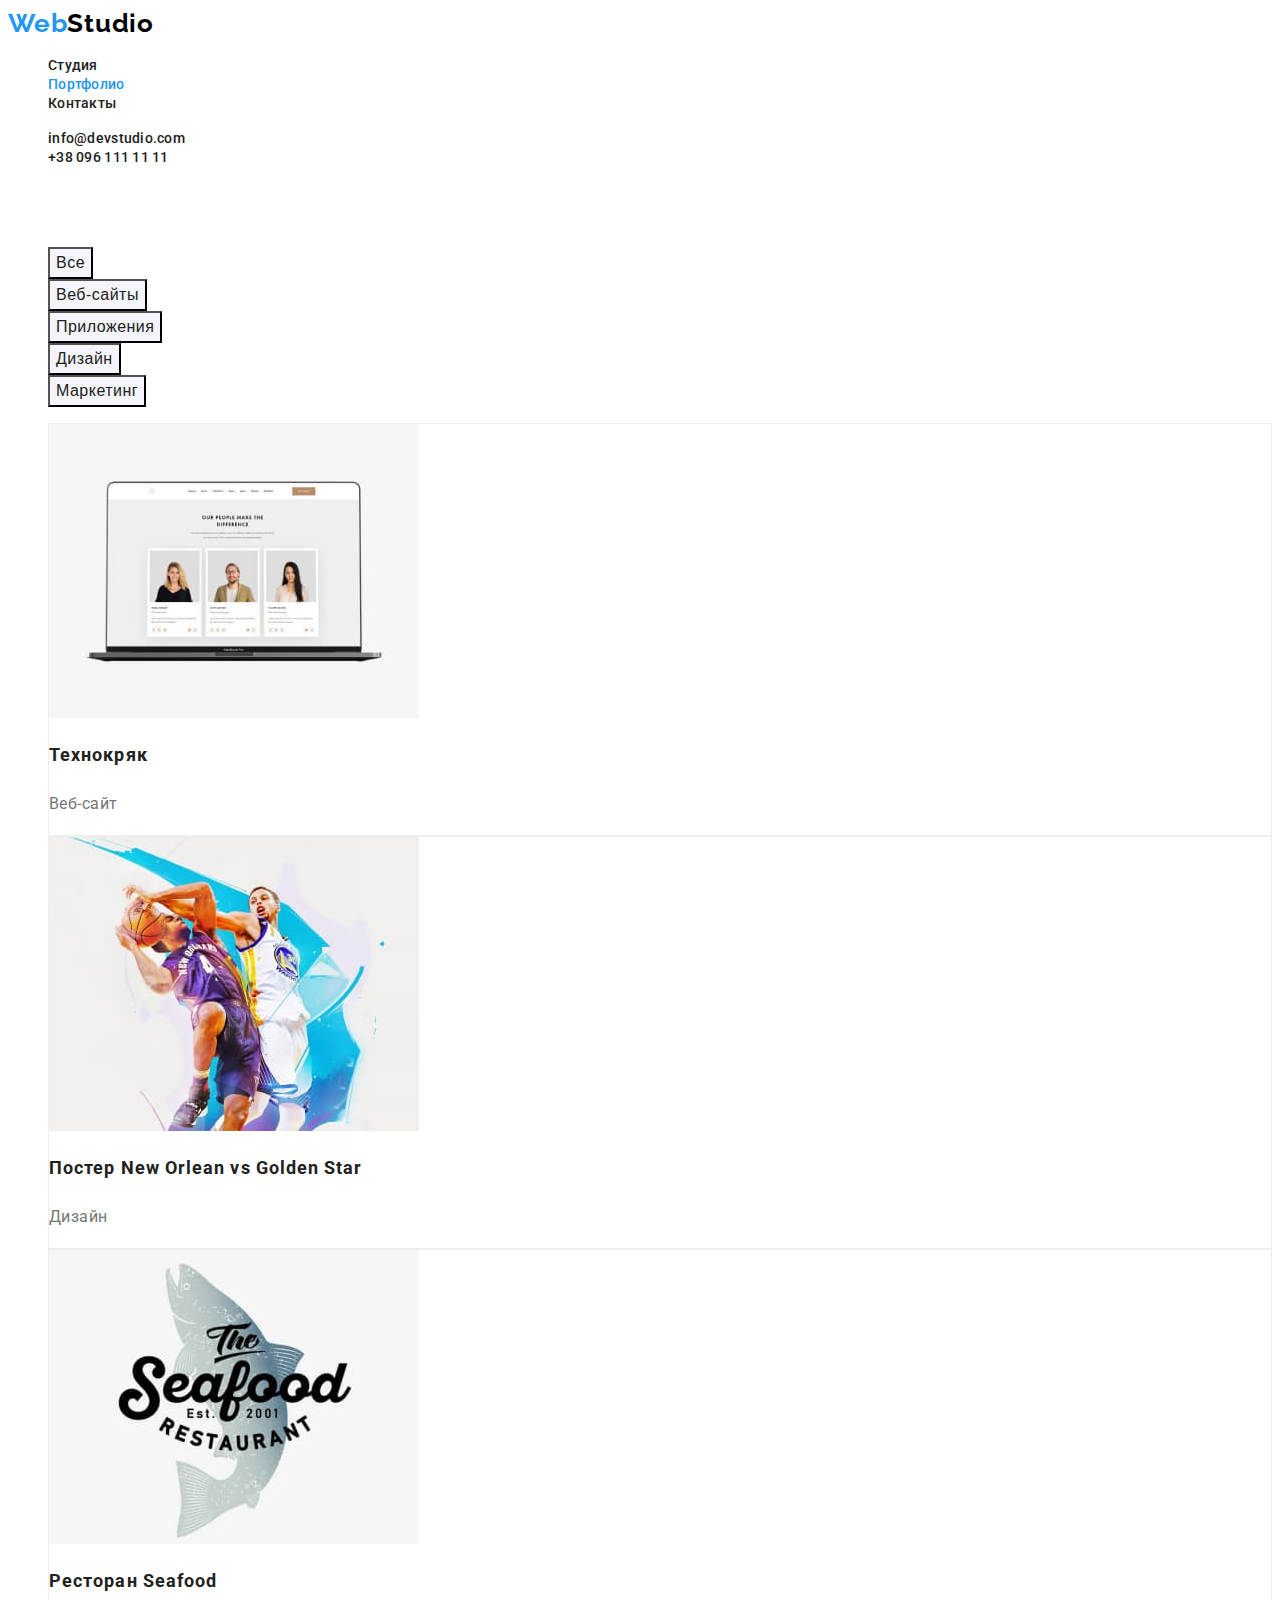
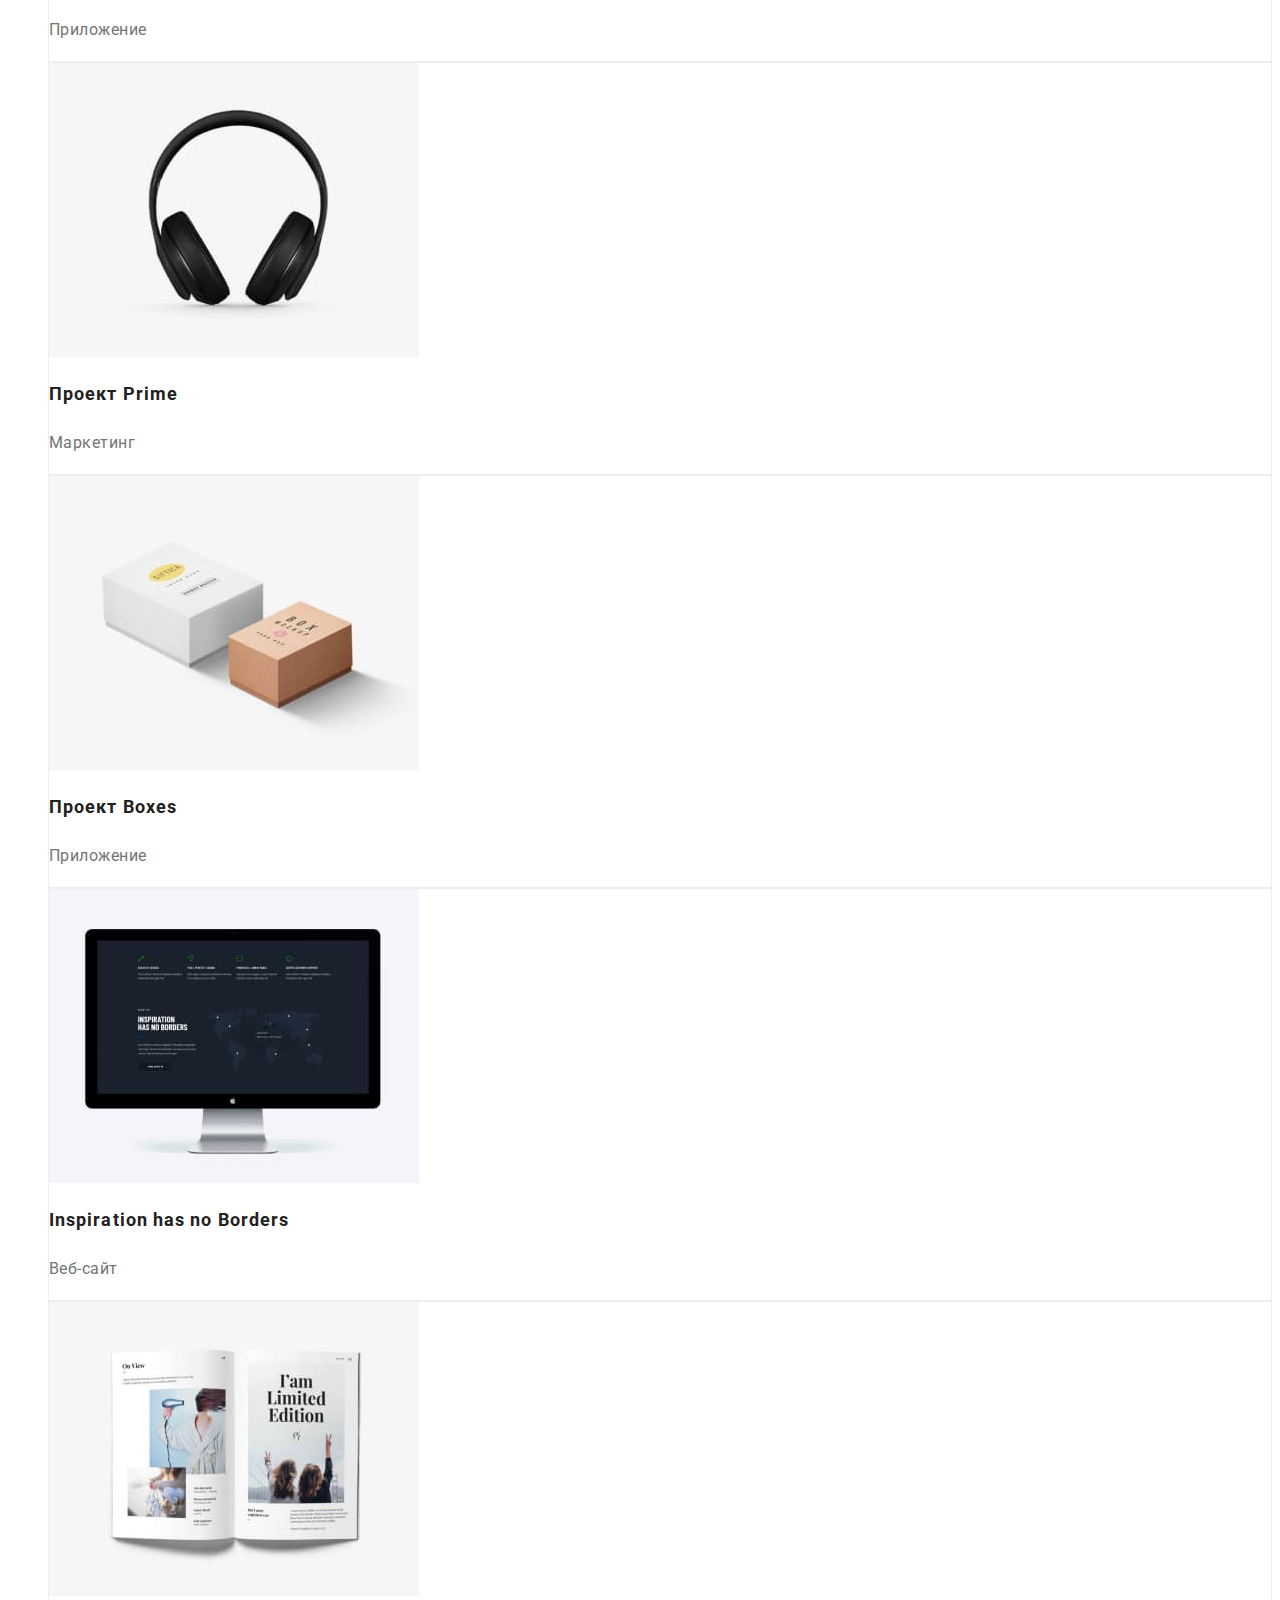
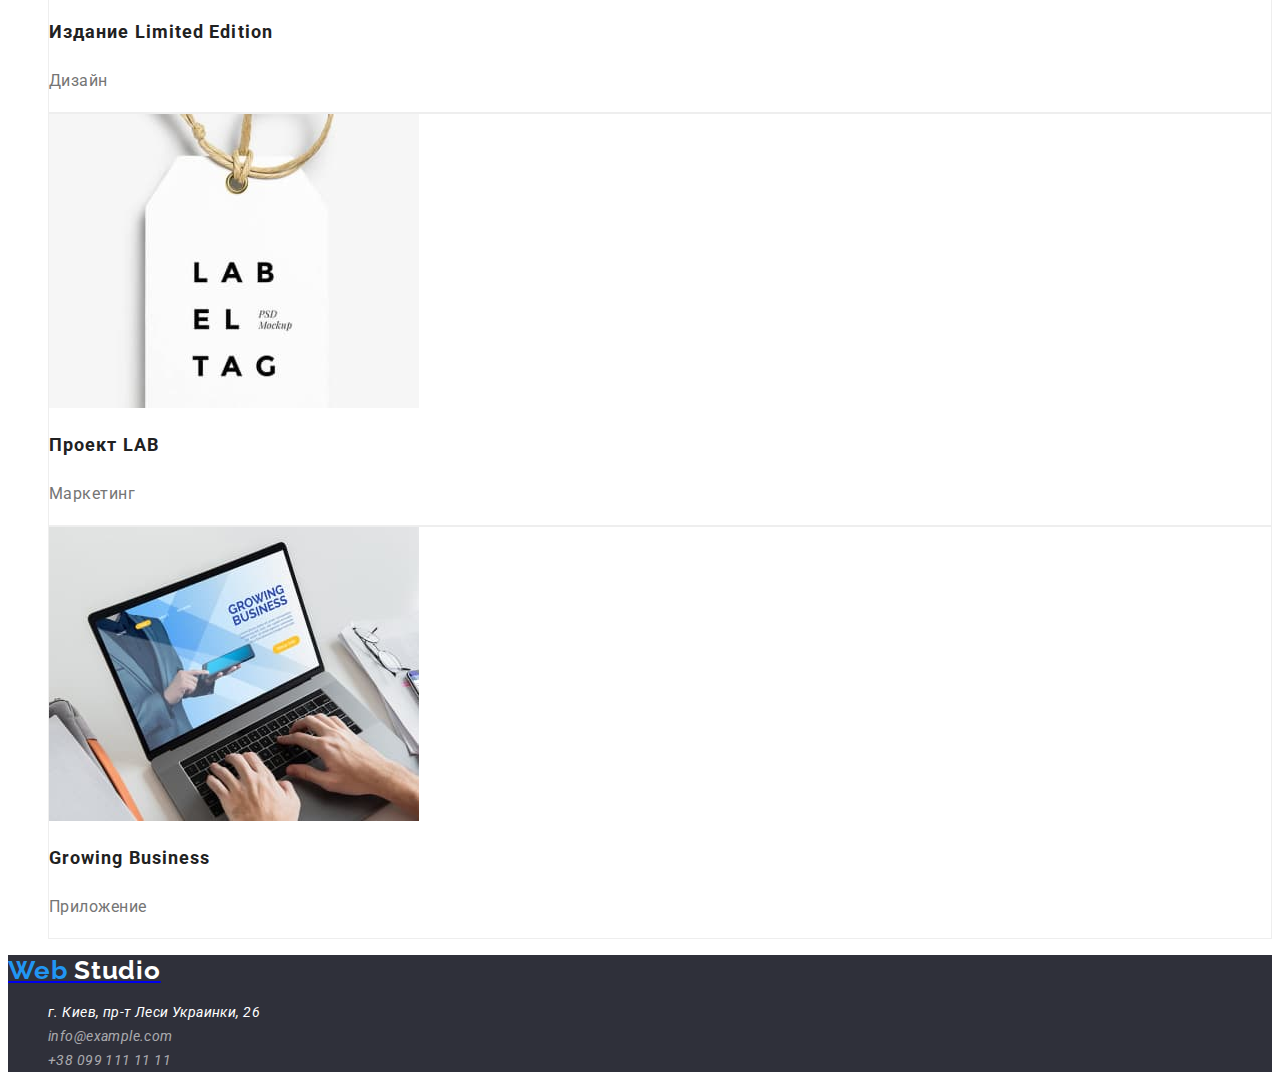
==== portfolio.html @ 638bc55e "add portfolio and style" ====
<!DOCTYPE html>
<html lang="ru">
  <head>
    <meta charset="UTF-8" />
    <meta http-equiv="X-UA-Compatible" content="IE=edge" />
    <meta name="viewport" content="width=device-width, initial-scale=1.0" />
    <link rel="preconnect" href="https://fonts.googleapis.com" />
    <link rel="preconnect" href="https://fonts.gstatic.com" crossorigin />
    <link
      href="https://fonts.googleapis.com/css2?family=Raleway:wght@700&family=Roboto:wght@400;500;700;900&display=swap"
      rel="stylesheet"
    />
    <link rel="stylesheet" href="./css/style.css" />
    <title>WebStudio</title>
  </head>
  <body>
    <!-- Header -->
    <header>
      <nav>
        <a class="logo link" href="./index.html">
          <span class="logo-first">Web</span><span class="logo-second">Studio</span>
        </a>
        <ul class="list">
          <li><a class="link" href="./index.html">Студия</a></li>
          <li><a class="link current" href="./portfolio.html">Портфолио</a></li>
          <li><a class="link" href="#">Контакты</a></li>
        </ul>
      </nav>
      <ul class="list">
        <li><a class="link" href="mailto:info@devstudio.com">info@devstudio.com</a></li>
        <li><a class="link" href="tel:+380961111111">+38 096 111 11 11</a></li>
      </ul>
    </header>
    <!-- Main -->
    <main>
      <section>
        <h1 class="hide">Наши проекты</h1>
        <ul class="list">
          <li><button class="button-nav" type="button">Все</button></li>
          <li><button class="button-nav" type="button">Веб-сайты</button></li>
          <li><button class="button-nav" type="button">Приложения</button></li>
          <li><button class="button-nav" type="button">Дизайн</button></li>
          <li><button class="button-nav" type="button">Маркетинг</button></li>
        </ul>

        <ul class="list">
          <li class="menu-list">
            <img
              src="./images/laptop.jpg"
              alt="Экран ноутбука на котором изображены три анкеты людей"
              width="370"
            />
            <h2 class="menu-title">Технокряк</h2>
            <p class="menu-text">Веб-сайт</p>
          </li>
          <li class="menu-list">
            <img src="./images/poster.jpg" alt="Игра двух баскетболистов" width="370" />
            <h2 class="menu-title">Постер New Orlean vs Golden Star</h2>
            <p class="menu-text">Дизайн</p>
          </li>
          <li class="menu-list">
            <img src="./images/emblem.jpg" alt="Логотип ресторана Seafood" width="370" />
            <h2 class="menu-title">Ресторан Seafood</h2>
            <p class="menu-text">Приложение</p>
          </li>
          <li class="menu-list">
            <img src="./images/headphone.jpg" alt="Наушники" width="370" />
            <h2 class="menu-title">Проект Prime</h2>
            <p class="menu-text">Маркетинг</p>
          </li>
          <li class="menu-list">
            <img src="./images/boxes.jpg" alt="Две коробки" width="370" />
            <h2 class="menu-title">Проект Boxes</h2>
            <p class="menu-text">Приложение</p>
          </li>
          <li class="menu-list">
            <img src="./images/monitor.jpg" alt="Монитор компьютера" width="370" />
            <h2 class="menu-title">Inspiration has no Borders</h2>
            <p class="menu-text">Веб-сайт</p>
          </li>
          <li class="menu-list">
            <img src="./images/book.jpg" alt="Книга с иллюстрациями" width="370" />
            <h2 class="menu-title">Издание Limited Edition</h2>
            <p class="menu-text">Дизайн</p>
          </li>
          <li class="menu-list">
            <img src="./images/card.jpg" alt="Бирка с названием проекта" width="370" />
            <h2 class="menu-title">Проект LAB</h2>
            <p class="menu-text">Маркетинг</p>
          </li>
          <li class="menu-list">
            <img
              src="./images/laptop2.jpg"
              alt="На экране ноутбука изображен сайт Growing Business"
              width="370"
            />
            <h2 class="menu-title">Growing Business</h2>
            <p class="menu-text">Приложение</p>
          </li>
        </ul>
      </section>
    </main>

    <!-- Footer -->
    <footer class="footer">
      <a class="logo" href="./index.html">
        <span class="logo-first">Web</span> <span class="logo-third">Studio</span>
      </a>
      <address class="contacts">
        <ul class="list">
          <li>
            <a
              class="contacts-link address"
              href="https://goo.gl/maps/piqngm7oDQpEDh6u6"
              target="_blank"
              rel="noopener nofollow noreferrer"
              >г. Киев, пр-т Леси Украинки, 26</a
            >
          </li>
          <li><a class="contacts-link" href="mailto:info@example.com">info@example.com</a></li>
          <li><a class="contacts-link" href="tel:+380991111111">+38 099 111 11 11</a></li>
        </ul>
      </address>
    </footer>
  </body>
</html>
---- css/style.css ----
:root {
--color-basic: #212121;
--color-second: #757575;
--color-acсent: #2196f3;
--color-third: #fff;
--button-background: #188ce8;
--base-background: #fff;
--second-background: #f5f4f2;
}

/* Base */

.link{
    color: var(--color-basic);
    font-family: 'Roboto';
        font-weight: 500;
        font-size: 14px;
        line-height: 16px;
        letter-spacing: 0.02em;
    text-decoration: none;

}
.link:hover,
.link:focus,
.link:active{
    color: var(--color-acсent);
}

.link.current {
color: var(--color-acсent);
}

body{
    font-family: 'Roboto', sans-serif;
    background-color: var(--base-background);
    color: var(--color-second);
}

.title{
        font-weight: 700;
        font-size: 36px;
        line-height: 42px;
        text-align: center;
        letter-spacing: 0.03em;

        color: var(--color-basic);
}

.list{
    list-style: none
}
/* Header */

.logo{
font-family: 'Raleway', sans-serif;
font-weight: 700;
font-size: 26px;
line-height: 31px;
letter-spacing: 0.03em;
}

.logo-first{
    color: var(--color-acсent);
}

.logo-second{
color: #000;
}

.logo-third{
    color: var(--color-third);
}
/* hero */

.hero,
.footer{
    background-color: #2f303a;

}

.hero-title{
    color: var(--color-third);    
        font-weight: 900;
        font-size: 44px;
        line-height: 60px;
        text-align: center;
        letter-spacing: 0.06em;
        text-transform: uppercase;
}

.button{
    color: var(--color-third);
    background-color: var(--color-acсent);
    box-shadow: 0px 4px 4px rgba(0, 0, 0, 0.15);
        border-radius: 4px;
            font-size: 16px;
            line-height: 30px;
            text-align: center;
            letter-spacing: 0.06em;
            font-family: inherit;
            cursor: pointer;
}

.button:hover,
.button:focus,
.button:active{
background-color: var(--button-background);
}

/* Features */


.hide {
    opacity: 0;
}

.list-title{
font-weight: 700;
font-size: 14px;
line-height: 16px;
letter-spacing: 0.03em;
text-transform: uppercase;

color: var(--color-basic) ;
}

.list-text{
font-size: 14px;
line-height: 24px;
letter-spacing: 0.03em;

color: var(--color-second);
}

/* Team */

.team{
    background-color: var(--second-background);
}

.team-title{
font-weight: 500;
font-size: 16px;
line-height: 19px;
letter-spacing: 0.03em;

color: var(--color-basic);
}

.team-text{
font-size: 16px;
line-height: 19px;
letter-spacing: 0.03em;

color: var(--color-second);
}

.team-card{
box-shadow: 0px 1px 3px rgba(0, 0, 0, 0.12), 0px 1px 1px rgba(0, 0, 0, 0.14), 0px 2px 1px rgba(0, 0, 0, 0.2);
    border-radius: 0px 0px 4px 4px;
background-color: var(--base-background);
}

/* Footer */

.contacts{
        font-size: 14px;
        line-height: 24px;
        letter-spacing: 0.03em;
}

.contacts-link{
    color: rgba(255, 255, 255, 0.6);
    text-decoration: none;
}

.contacts-link:hover,
.contacts-link:focus,
.contacts-link:active{
color: var(--color-acсent);
}

.address{
    color: var(--color-third);
}

/* Portfolio */

.button-nav{
    color: var(--color-basic);
    background-color: #F5F4FA;
    font-weight: 500;
        font-size: 16px;
        line-height: 26px;
        text-align: center;
        letter-spacing: 0.03em;
        cursor: pointer;
}

.button-nav:hover,
.button-nav:focus,
.button-nav:active{
    color: #fff;
    background-color: var(--color-accent);
}


.menu-list{
border: 1px solid #EEEEEE;
}

.menu-title{
font-weight: 700;
    font-size: 18px;
    line-height: 36px;
    letter-spacing: 0.06em;
    color: var(--color-basic);   
}

.menu-text{
font-size: 16px;
line-height: 30px;
letter-spacing: 0.03em;
color: var(--color-second);
}
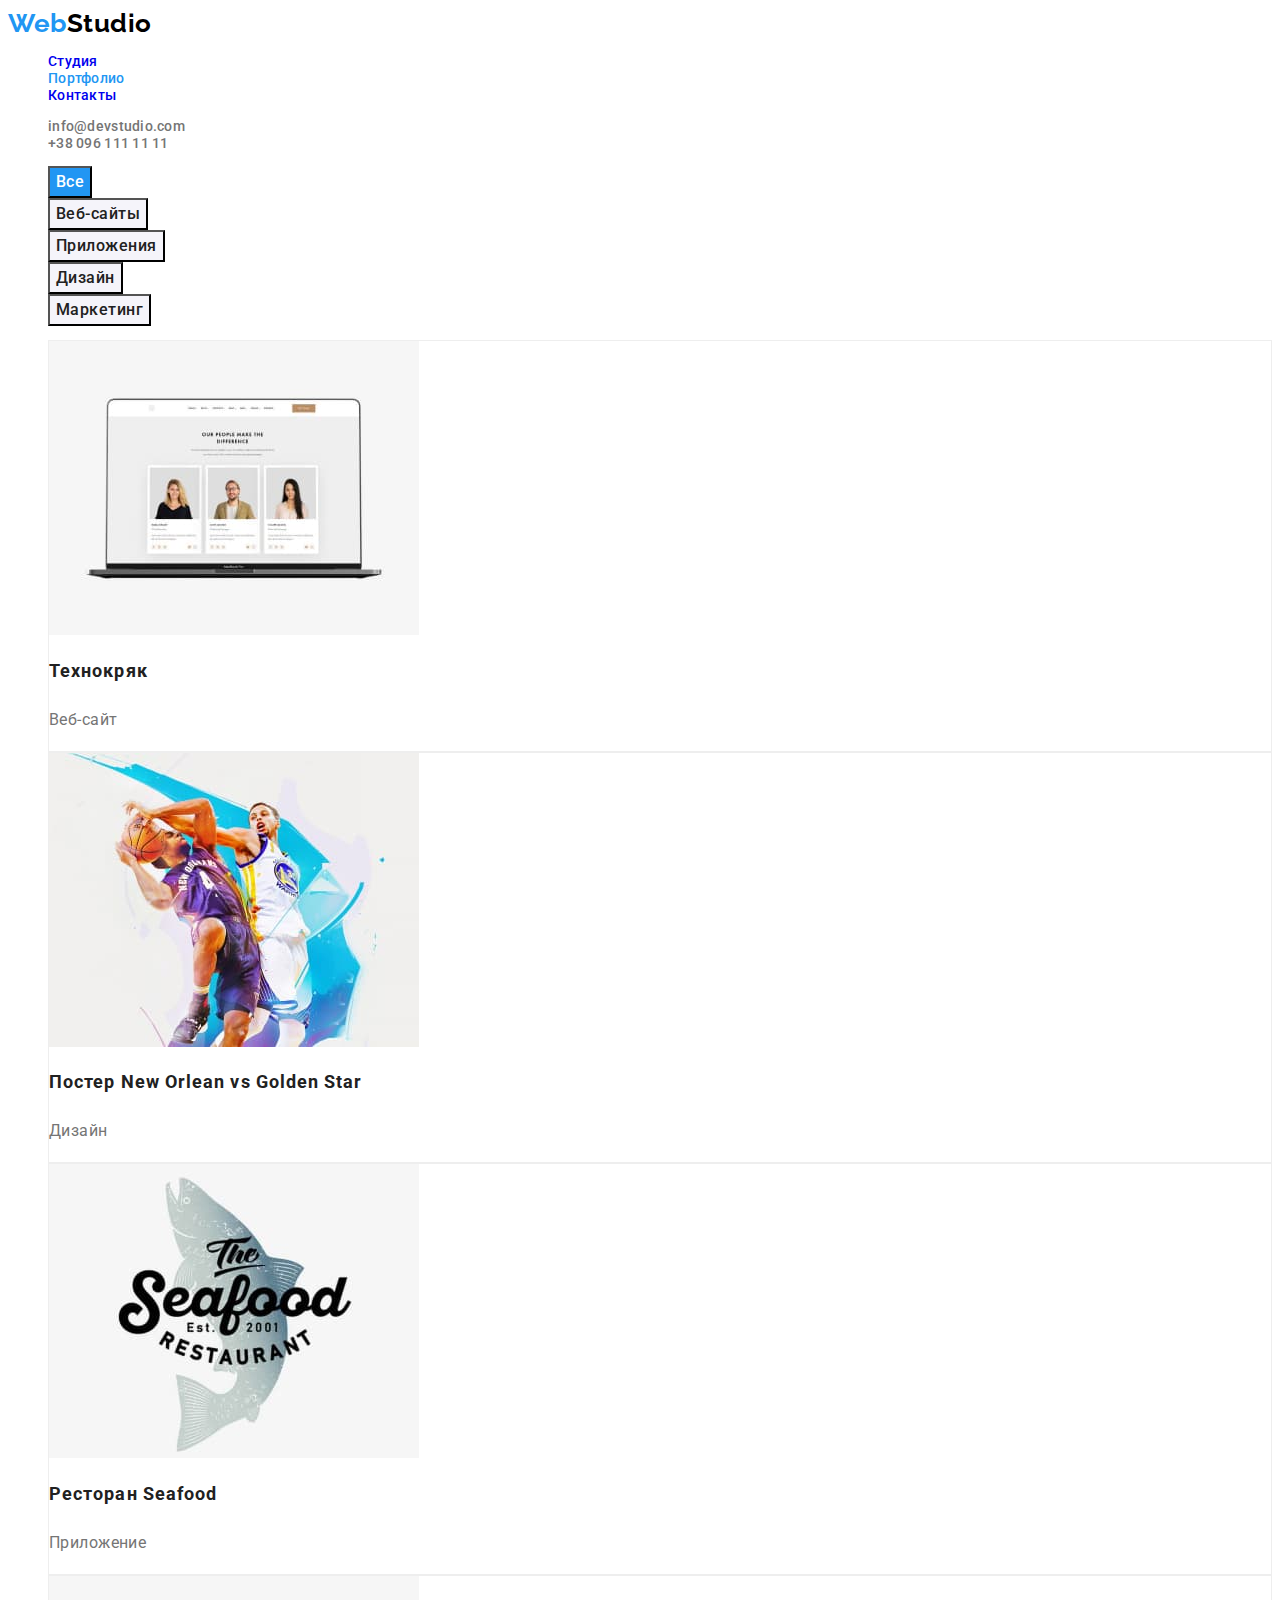
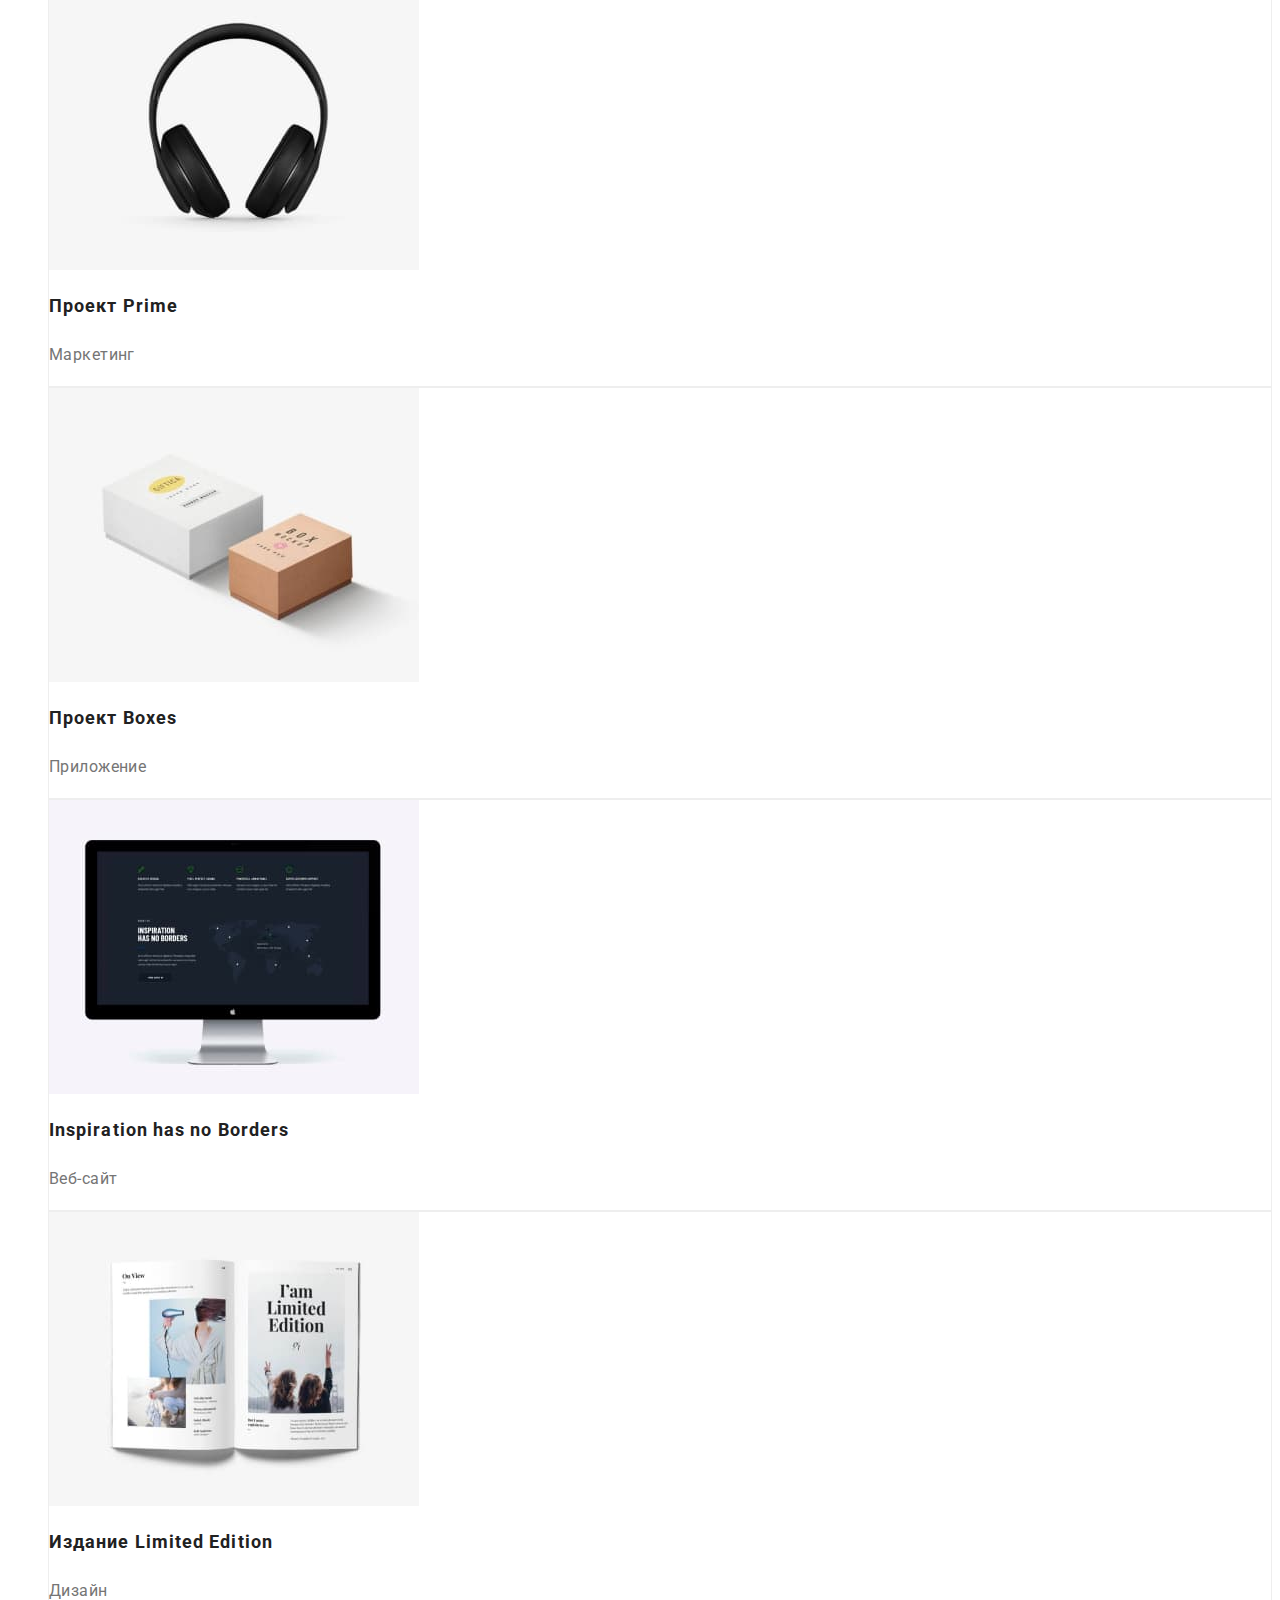
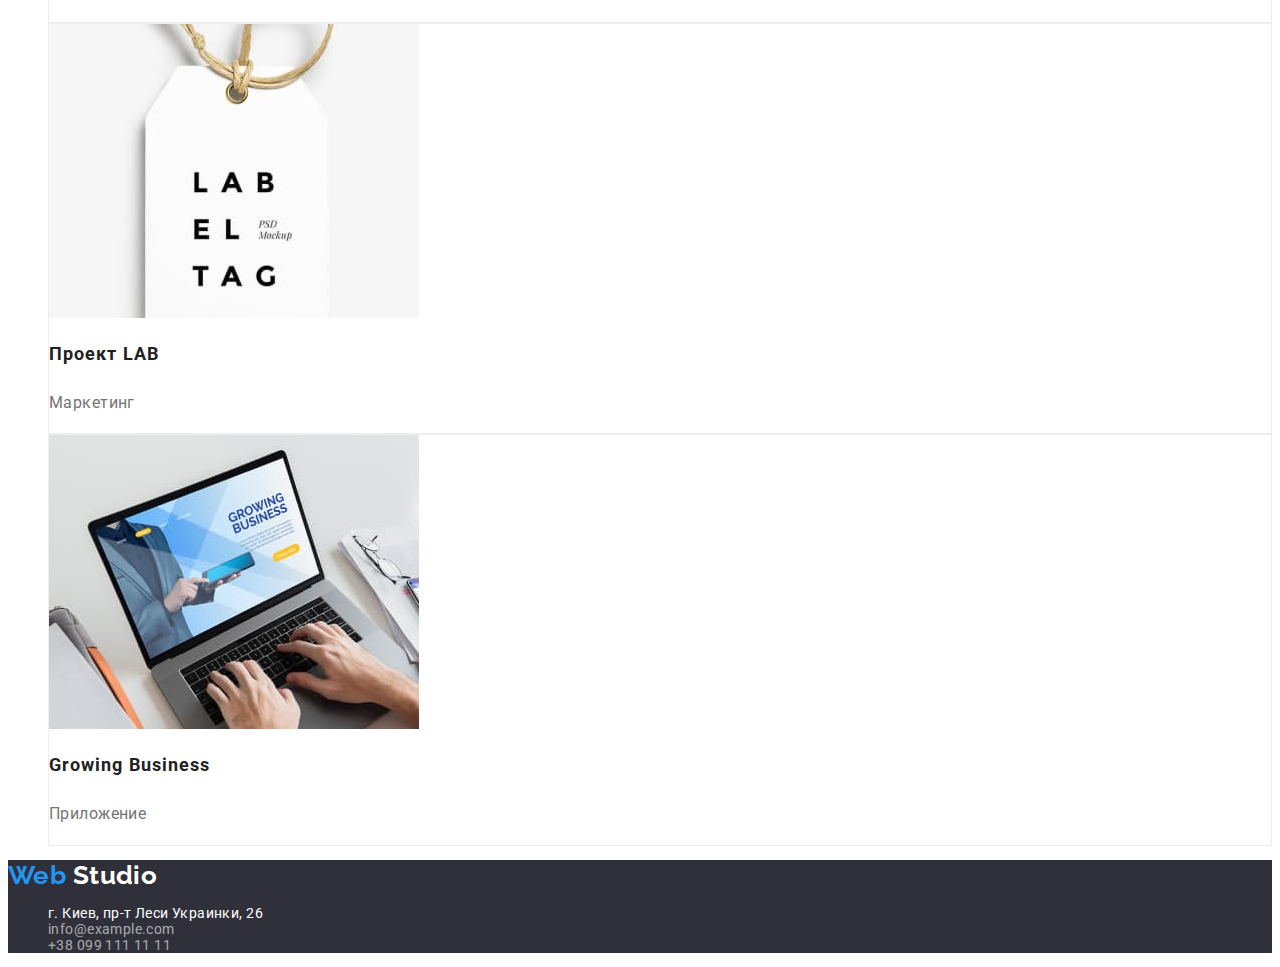
==== commit f057920f: "added amendments" ====
--- a/portfolio.html
+++ b/portfolio.html
@@ -15,28 +15,30 @@
   </head>
   <body>
     <!-- Header -->
+
     <header>
       <nav>
-        <a class="logo link" href="./index.html">
+        <a class="logo nav-link" href="./index.html">
           <span class="logo-first">Web</span><span class="logo-second">Studio</span>
         </a>
         <ul class="list">
-          <li><a class="link" href="./index.html">Студия</a></li>
-          <li><a class="link current" href="./portfolio.html">Портфолио</a></li>
-          <li><a class="link" href="#">Контакты</a></li>
+          <li><a class="nav-link" href="./index.html">Студия</a></li>
+          <li><a class="nav-link current" href="./portfolio.html">Портфолио</a></li>
+          <li><a class="nav-link" href="#">Контакты</a></li>
         </ul>
       </nav>
       <ul class="list">
-        <li><a class="link" href="mailto:info@devstudio.com">info@devstudio.com</a></li>
-        <li><a class="link" href="tel:+380961111111">+38 096 111 11 11</a></li>
+        <li><a class="contact-link" href="mailto:info@devstudio.com">info@devstudio.com</a></li>
+        <li><a class="contact-link" href="tel:+380961111111">+38 096 111 11 11</a></li>
       </ul>
     </header>
+
     <!-- Main -->
     <main>
       <section>
-        <h1 class="hide">Наши проекты</h1>
+        <h1 class="visually-hidden">Наши проекты</h1>
         <ul class="list">
-          <li><button class="button-nav" type="button">Все</button></li>
+          <li><button class="button-nav current" type="button">Все</button></li>
           <li><button class="button-nav" type="button">Веб-сайты</button></li>
           <li><button class="button-nav" type="button">Приложения</button></li>
           <li><button class="button-nav" type="button">Дизайн</button></li>
@@ -110,7 +112,7 @@
         <ul class="list">
           <li>
             <a
-              class="contacts-link address"
+              class="address"
               href="https://goo.gl/maps/piqngm7oDQpEDh6u6"
               target="_blank"
               rel="noopener nofollow noreferrer"
--- a/css/style.css
+++ b/css/style.css
@@ -10,39 +10,34 @@
 
 /* Base */
 
-.link{
-    color: var(--color-basic);
-    font-family: 'Roboto';
-        font-weight: 500;
-        font-size: 14px;
-        line-height: 16px;
-        letter-spacing: 0.02em;
-    text-decoration: none;
-
-}
-.link:hover,
-.link:focus,
-.link:active{
-    color: var(--color-acсent);
-}
-
-.link.current {
-color: var(--color-acсent);
-}
-
 body{
     font-family: 'Roboto', sans-serif;
     background-color: var(--base-background);
     color: var(--color-second);
-}
-
-.title{
-        font-weight: 700;
+    font-size: 14px;
+    letter-spacing: 0.03em;
+    
+}
+
+.visually-hidden {
+    position: absolute;
+    width: 1px;
+    height: 1px;
+    margin: -1px;
+    border: 0;
+    padding: 0;
+
+    white-space: nowrap;
+    clip-path: inset(100%);
+    clip: rect(0 0 0 0);
+    overflow: hidden;
+}
+
+
+.section-title{
         font-size: 36px;
-        line-height: 42px;
+        line-height: 1.17;
         text-align: center;
-        letter-spacing: 0.03em;
-
         color: var(--color-basic);
 }
 
@@ -51,12 +46,39 @@
 }
 /* Header */
 
+.nav-link,
+.contact-link{
+text-decoration: none;
+font-weight: 500;
+line-height: 1.14;
+letter-spacing: 0.02em;
+
+}
+
+.contact-link{
+    color: #757575;
+}
+.nav-link:hover,
+.nav-link:focus,
+.nav-link:active {
+    color: var(--color-acсent);
+}
+
+.contact-link:hover,
+.contact-link:focus,
+.contact-link:active {
+    color: var(--color-acсent);
+}
+.nav-link.current {
+    color: var(--color-acсent);
+}
 .logo{
 font-family: 'Raleway', sans-serif;
 font-weight: 700;
 font-size: 26px;
-line-height: 31px;
-letter-spacing: 0.03em;
+line-height: 1.19;
+text-decoration: none;
+
 }
 
 .logo-first{
@@ -75,14 +97,13 @@
 .hero,
 .footer{
     background-color: #2f303a;
-
 }
 
 .hero-title{
     color: var(--color-third);    
         font-weight: 900;
         font-size: 44px;
-        line-height: 60px;
+        line-height: 1.36;
         text-align: center;
         letter-spacing: 0.06em;
         text-transform: uppercase;
@@ -92,13 +113,13 @@
     color: var(--color-third);
     background-color: var(--color-acсent);
     box-shadow: 0px 4px 4px rgba(0, 0, 0, 0.15);
-        border-radius: 4px;
-            font-size: 16px;
-            line-height: 30px;
-            text-align: center;
-            letter-spacing: 0.06em;
-            font-family: inherit;
-            cursor: pointer;
+     border-radius: 4px;
+     font-size: 16px;
+     line-height: 1.87;
+     text-align: center;
+    letter-spacing: 0.06em;
+    font-family: inherit;
+    cursor: pointer;
 }
 
 .button:hover,
@@ -110,26 +131,16 @@
 /* Features */
 
 
-.hide {
-    opacity: 0;
-}
-
-.list-title{
-font-weight: 700;
+
+.features-title{
+line-height: 1.14;
+text-transform: uppercase;
+color: var(--color-basic) ;
+}
+
+.features-text{
 font-size: 14px;
-line-height: 16px;
-letter-spacing: 0.03em;
-text-transform: uppercase;
-
-color: var(--color-basic) ;
-}
-
-.list-text{
-font-size: 14px;
-line-height: 24px;
-letter-spacing: 0.03em;
-
-color: var(--color-second);
+line-height: 1.71;
 }
 
 /* Team */
@@ -141,18 +152,13 @@
 .team-title{
 font-weight: 500;
 font-size: 16px;
-line-height: 19px;
-letter-spacing: 0.03em;
-
+line-height: 1.19;
 color: var(--color-basic);
 }
 
 .team-text{
 font-size: 16px;
-line-height: 19px;
-letter-spacing: 0.03em;
-
-color: var(--color-second);
+line-height: 1.19;
 }
 
 .team-card{
@@ -164,9 +170,7 @@
 /* Footer */
 
 .contacts{
-        font-size: 14px;
-        line-height: 24px;
-        letter-spacing: 0.03em;
+ font-style: normal;
 }
 
 .contacts-link{
@@ -182,6 +186,7 @@
 
 .address{
     color: var(--color-third);
+    text-decoration: none;
 }
 
 /* Portfolio */
@@ -195,13 +200,19 @@
         text-align: center;
         letter-spacing: 0.03em;
         cursor: pointer;
+        font-family: inherit;
+}
+
+.button-nav.current{
+color: var(--color-third);
+background-color: var(--color-acсent);
 }
 
 .button-nav:hover,
 .button-nav:focus,
 .button-nav:active{
     color: #fff;
-    background-color: var(--color-accent);
+    background-color: var(--color-acсent);
 }
 
 
@@ -210,16 +221,13 @@
 }
 
 .menu-title{
-font-weight: 700;
     font-size: 18px;
-    line-height: 36px;
+    line-height: 2;
     letter-spacing: 0.06em;
     color: var(--color-basic);   
 }
 
 .menu-text{
 font-size: 16px;
-line-height: 30px;
-letter-spacing: 0.03em;
-color: var(--color-second);
+line-height: 1.87;
 }